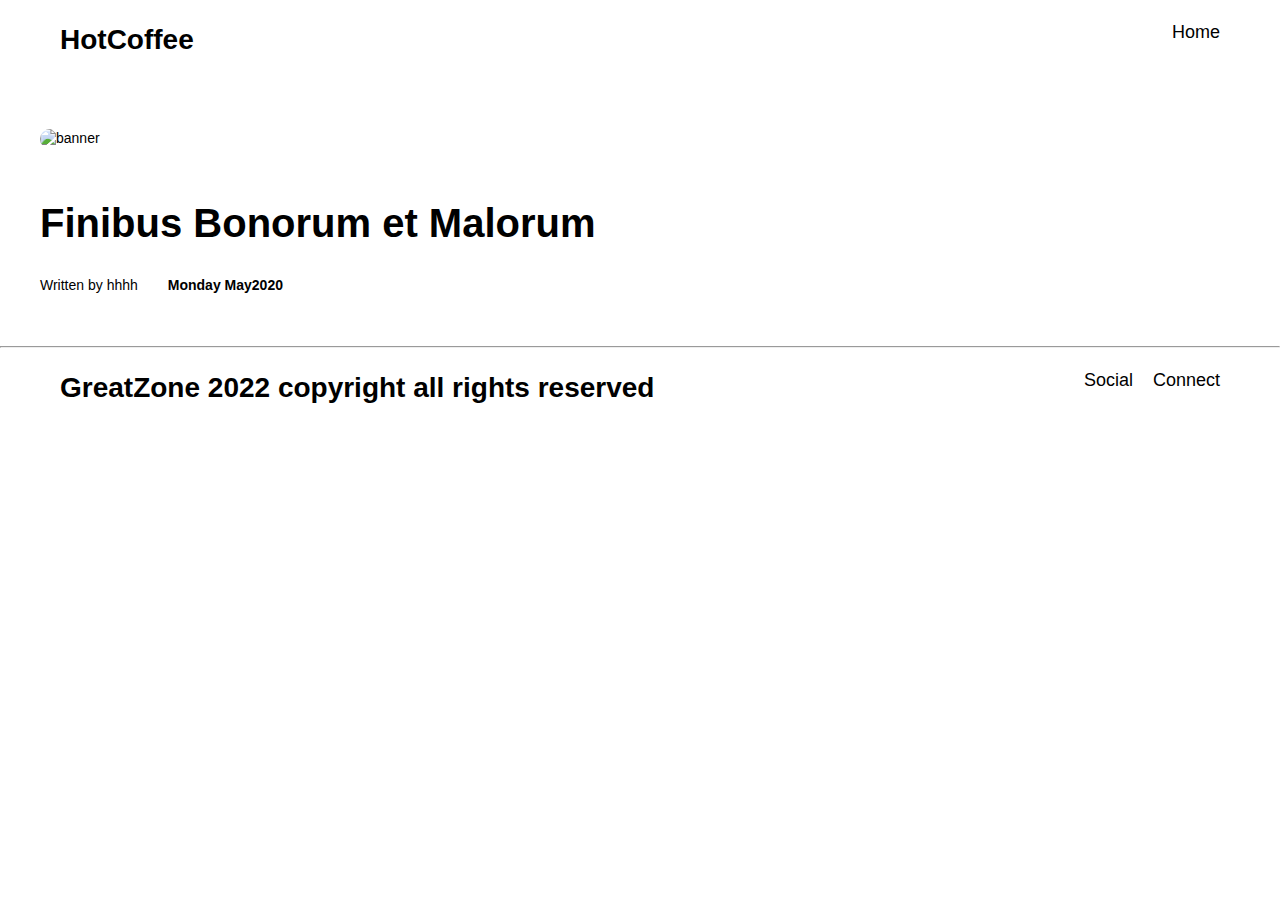
==== post.html @ 54056cd6 "Add files via upload" ====
<!DOCTYPE html>
<html lang="en">
<head>
    <meta charset="UTF-8">
    <meta name="viewport" content="width=device-width, initial-scale=1.0">
    <title>Post</title>
    <link rel="stylesheet" href="post.css">
</head>
<body>
    <header>
        <nav>
            <h1>HotCoffee</h1>
            <ul>
                <a href="index.html">
                    <li>Home</li>
                </a>
                
            </ul>
        </nav>
    </header>
    <main>
        <img src="images/banner.png" alt="banner" class="banner">
        <div class="bann">
            <h2>Finibus Bonorum et Malorum</h2>
            <br>
            <div class="ff">
                <p>Written by hhhh</p>
                <p class="monday">Monday May2020</p>
            </div>
        </div>

    </main>
    <hr>
    <footer>
        <nav>
            <h1>GreatZone 2022 copyright all rights reserved</h1>
            <ul>
                <li>Social</li>
                <li class="sbu">Connect</li>
            </ul>
        </nav>
        
    </footer>





    
</body>
</html>
---- post.css ----
@import url('https://fonts.googleapis.com/css2?family=Inter:ital,opsz,wght@0,14..32,100..900;1,14..32,100..900&family=Poppins:ital,wght@0,100;0,200;0,300;0,400;0,500;0,600;0,700;0,800;0,900;1,100;1,200;1,300;1,400;1,500;1,600;1,700;1,800;1,900&display=swap');
*{
    margin: 0;
    padding: 0;
    box-sizing: border-box;
}
body{
    font-family: sans-serif;
    font-weight: 300;
    line-height: 1.4;
    scroll-behavior: smooth;
    font-size: 1.4rem;
}
html{
    font-size: 62.5%;
    /* gap: 10px; */
}

header{
    position: sticky;
    top: 0;
    background: white;
}

a {
    text-decoration: none; 
    color: inherit;
}

nav{
    display: flex;
    justify-content: space-between;
    padding: 2rem;
    max-width: 1200px;
    margin: 0 auto;

}
ul{
    list-style: none;
    display: flex;
    gap: 2rem;
}

nav ul li{
    font-size: 1.8rem;
}

nav ul li:hover{
    border-bottom: #eeff00 2px solid;
}

/*Main*/
main{
    max-width: 1200px;
    margin: 5rem auto;
}

.banner {
    margin: 5rem auto;
    display: block;
    max-width: 100%; /* Ensures image is responsive */
    border-radius: 1rem;
    margin: 5rem auto;
    
}
.bann{
    margin: 5rem auto;
}
.bann h2 {
    font-size: 40px;
    line-height: 48px;
    font-weight: 700;
    margin-bottom: 1rem; /* Adds space between title and the date/author */
}

.ff {
    display: flex;
    justify-content: start;  /* Aligns items to the left */
    gap: 30px; /* Adds space between the two <p> elements */
}

.ff p {
    margin: 0; /* Removes any default margin */
}

.monday{
    font-weight: 600;
}






/*Footer*/
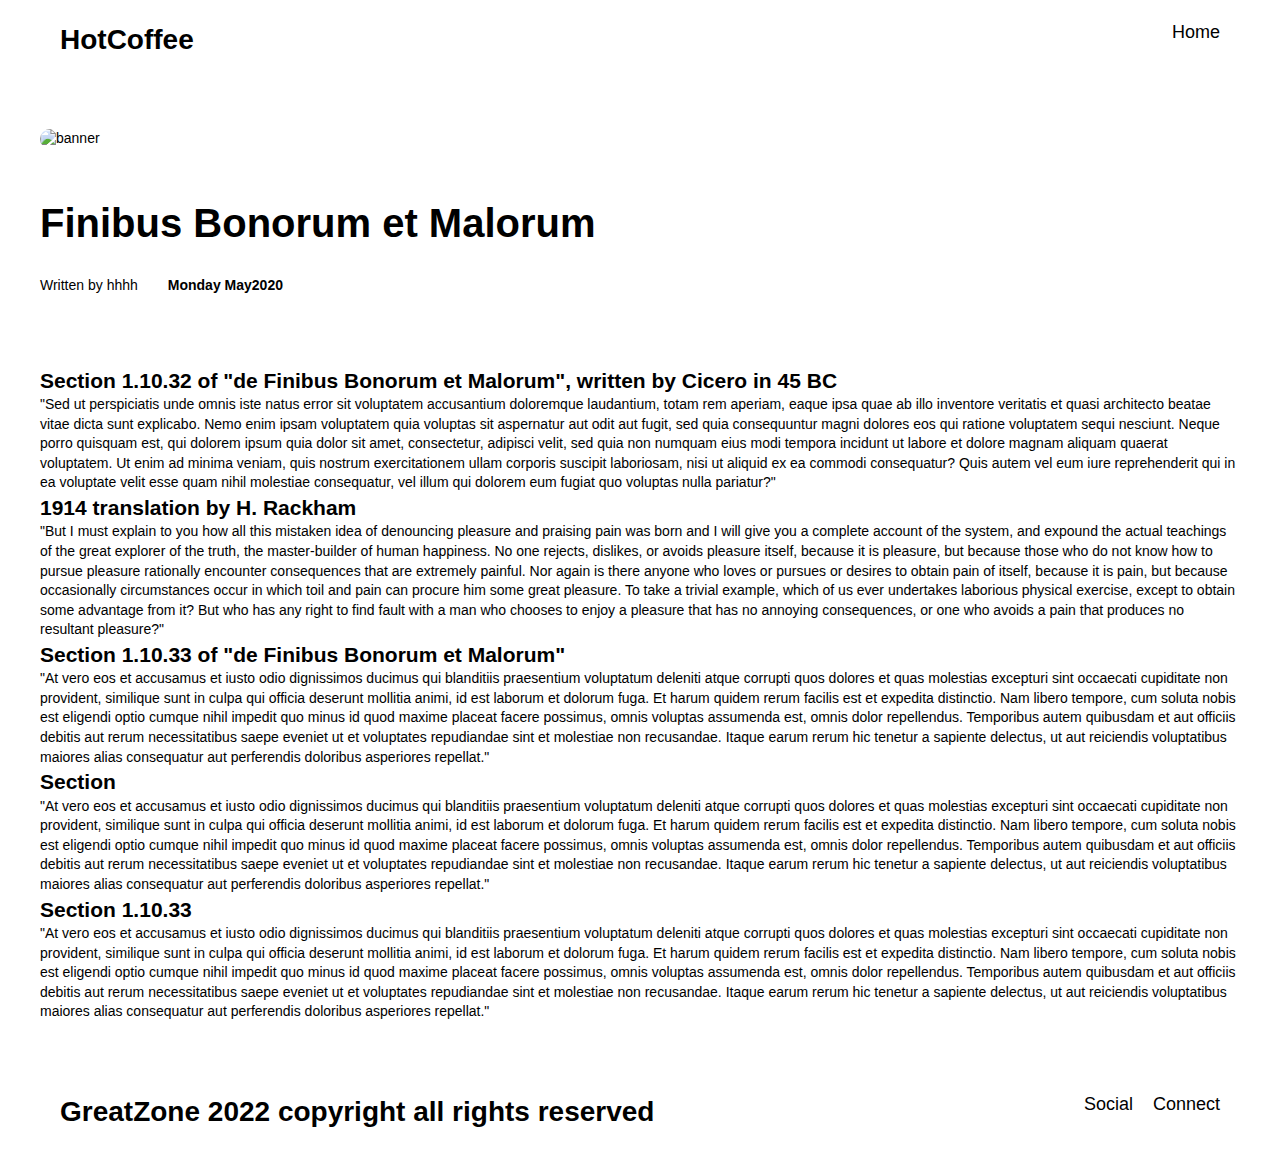
==== commit 4a6ee0a9: "Update post.html" ====
--- a/post.html
+++ b/post.html
@@ -19,8 +19,9 @@
         </nav>
     </header>
     <main>
+        <div class="bann">
         <img src="images/banner.png" alt="banner" class="banner">
-        <div class="bann">
+        
             <h2>Finibus Bonorum et Malorum</h2>
             <br>
             <div class="ff">
@@ -28,9 +29,28 @@
                 <p class="monday">Monday May2020</p>
             </div>
         </div>
+        
+        <br>
+        
+        <div class="container">
+            <h2>Section 1.10.32 of "de Finibus Bonorum et Malorum", written by Cicero in 45 BC</h2>
+            <p>"Sed ut perspiciatis unde omnis iste natus error sit voluptatem accusantium doloremque laudantium, totam rem aperiam, eaque ipsa quae ab illo inventore veritatis et quasi architecto beatae vitae dicta sunt explicabo. Nemo enim ipsam voluptatem quia voluptas sit aspernatur aut odit aut fugit, sed quia consequuntur magni dolores eos qui ratione voluptatem sequi nesciunt. Neque porro quisquam est, qui dolorem ipsum quia dolor sit amet, consectetur, adipisci velit, sed quia non numquam eius modi tempora incidunt ut labore et dolore magnam aliquam quaerat voluptatem. Ut enim ad minima veniam, quis nostrum exercitationem ullam corporis suscipit laboriosam, nisi ut aliquid ex ea commodi consequatur? Quis autem vel eum iure reprehenderit qui in ea voluptate velit esse quam nihil molestiae consequatur, vel illum qui dolorem eum fugiat quo voluptas nulla pariatur?"</p>
+    
+            <h2>1914 translation by H. Rackham</h2>
+            <p>"But I must explain to you how all this mistaken idea of denouncing pleasure and praising pain was born and I will give you a complete account of the system, and expound the actual teachings of the great explorer of the truth, the master-builder of human happiness. No one rejects, dislikes, or avoids pleasure itself, because it is pleasure, but because those who do not know how to pursue pleasure rationally encounter consequences that are extremely painful. Nor again is there anyone who loves or pursues or desires to obtain pain of itself, because it is pain, but because occasionally circumstances occur in which toil and pain can procure him some great pleasure. To take a trivial example, which of us ever undertakes laborious physical exercise, except to obtain some advantage from it? But who has any right to find fault with a man who chooses to enjoy a pleasure that has no annoying consequences, or one who avoids a pain that produces no resultant pleasure?"</p>
+    
+            <h2>Section 1.10.33 of "de Finibus Bonorum et Malorum"</h2>
+            <p>"At vero eos et accusamus et iusto odio dignissimos ducimus qui blanditiis praesentium voluptatum deleniti atque corrupti quos dolores et quas molestias excepturi sint occaecati cupiditate non provident, similique sunt in culpa qui officia deserunt mollitia animi, id est laborum et dolorum fuga. Et harum quidem rerum facilis est et expedita distinctio. Nam libero tempore, cum soluta nobis est eligendi optio cumque nihil impedit quo minus id quod maxime placeat facere possimus, omnis voluptas assumenda est, omnis dolor repellendus. Temporibus autem quibusdam et aut officiis debitis aut rerum necessitatibus saepe eveniet ut et voluptates repudiandae sint et molestiae non recusandae. Itaque earum rerum hic tenetur a sapiente delectus, ut aut reiciendis voluptatibus maiores alias consequatur aut perferendis doloribus asperiores repellat."</p>
+    
+            <h2>Section</h2>
+            <p>"At vero eos et accusamus et iusto odio dignissimos ducimus qui blanditiis praesentium voluptatum deleniti atque corrupti quos dolores et quas molestias excepturi sint occaecati cupiditate non provident, similique sunt in culpa qui officia deserunt mollitia animi, id est laborum et dolorum fuga. Et harum quidem rerum facilis est et expedita distinctio. Nam libero tempore, cum soluta nobis est eligendi optio cumque nihil impedit quo minus id quod maxime placeat facere possimus, omnis voluptas assumenda est, omnis dolor repellendus. Temporibus autem quibusdam et aut officiis debitis aut rerum necessitatibus saepe eveniet ut et voluptates repudiandae sint et molestiae non recusandae. Itaque earum rerum hic tenetur a sapiente delectus, ut aut reiciendis voluptatibus maiores alias consequatur aut perferendis doloribus asperiores repellat."</p>
+    
+            <h2>Section 1.10.33</h2>
+            <p>"At vero eos et accusamus et iusto odio dignissimos ducimus qui blanditiis praesentium voluptatum deleniti atque corrupti quos dolores et quas molestias excepturi sint occaecati cupiditate non provident, similique sunt in culpa qui officia deserunt mollitia animi, id est laborum et dolorum fuga. Et harum quidem rerum facilis est et expedita distinctio. Nam libero tempore, cum soluta nobis est eligendi optio cumque nihil impedit quo minus id quod maxime placeat facere possimus, omnis voluptas assumenda est, omnis dolor repellendus. Temporibus autem quibusdam et aut officiis debitis aut rerum necessitatibus saepe eveniet ut et voluptates repudiandae sint et molestiae non recusandae. Itaque earum rerum hic tenetur a sapiente delectus, ut aut reiciendis voluptatibus maiores alias consequatur aut perferendis doloribus asperiores repellat."</p>
+        </div>
 
     </main>
-    <hr>
+    
     <footer>
         <nav>
             <h1>GreatZone 2022 copyright all rights reserved</h1>
@@ -48,4 +68,4 @@
 
     
 </body>
-</html>+</html>
